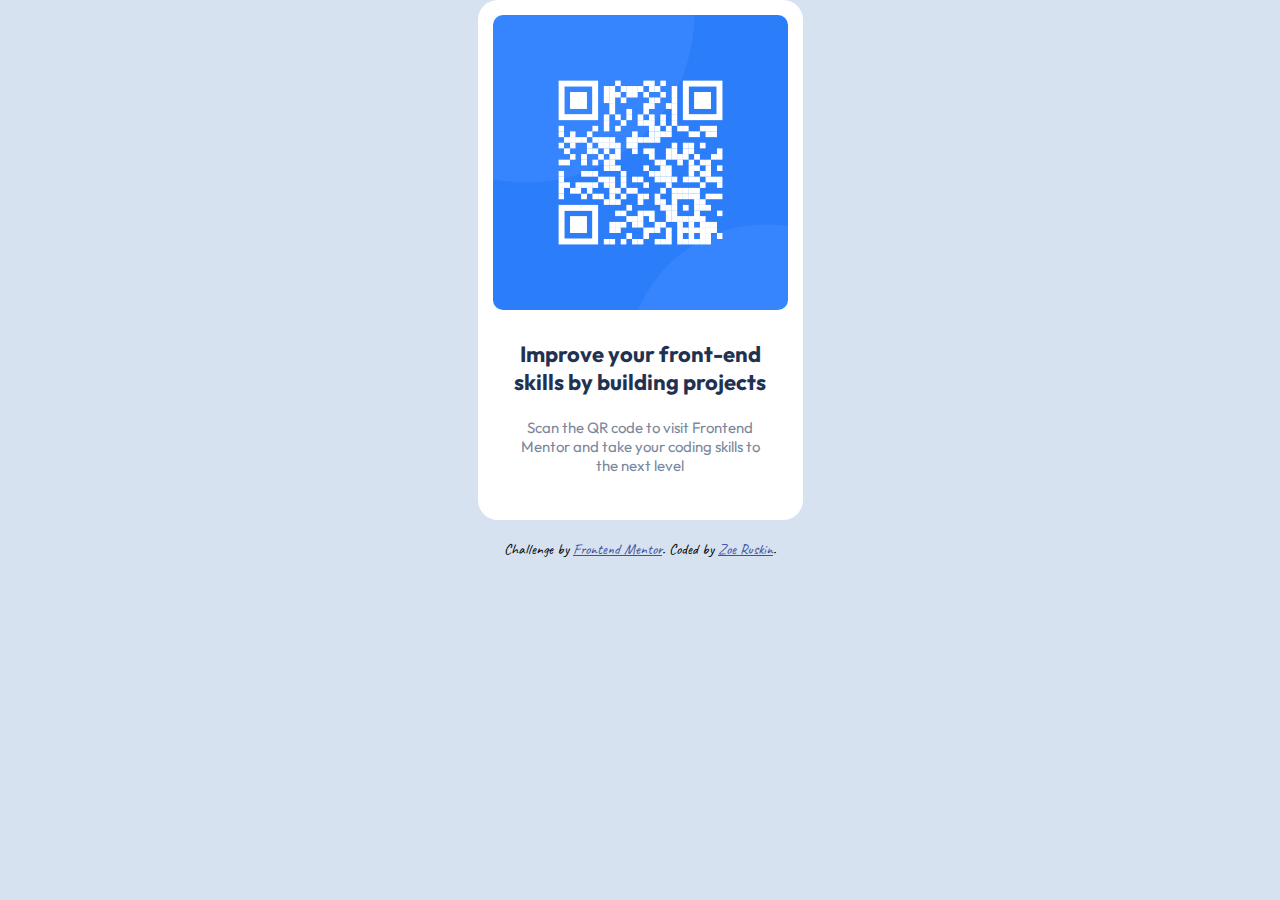
==== qr-code-component-main/index.html @ 8e834c34 "first commit" ====
<!DOCTYPE html>
<html lang="en">
<head>
  <meta charset="UTF-8">
  <meta name="viewport" content="width=device-width, initial-scale=1.0"> <!-- displays site properly based on user's device -->
  <link rel="stylesheet" type="text/css" href="styles.css" />

  <link rel="icon" type="image/png" sizes="32x32" href="./images/favicon-32x32.png">
  <link rel="preconnect" href="https://fonts.googleapis.com">
  <link rel="preconnect" href="https://fonts.gstatic.com" crossorigin>
  <link href="https://fonts.googleapis.com/css2?family=Outfit:wght@400;700&display=swap" rel="stylesheet">
  <link href="https://fonts.googleapis.com/css2?family=Caveat&display=swap" rel="stylesheet">
  
  <title>Frontend Mentor | QR code component</title>
</head>
<body>
  <div class="qr-container">
    <div class="content">

        <img src=".\images\image-qr-code.png" alt="QR code" class="qr-code">

      <div class="text-content">
        <h1>Improve your front-end skills by building projects</h1>
        <p >Scan the QR code to visit Frontend Mentor and take your coding skills to the next level</p>
      </div>

  </div>
</div>
  
  <div class="attribution">
    Challenge by <a href="https://www.frontendmentor.io?ref=challenge" target="_blank">Frontend Mentor</a>. 
    Coded by <a href="#">Zoe Ruskin</a>.
  </div>

</body>
</html>
---- qr-code-component-main/styles.css ----
html {
  box-sizing: border-box;
}
*,
*::before,
*::after {
  box-sizing: inherit;
}

* {
  margin: 0;
  padding: 0;
  }

:root {
  --white: hsl(0, 0%, 100%);
  --light-gray: hsl(212, 45%, 89%);
  --grayish-blue: hsl(220, 15%, 55%);
  --dark-blue: hsl(218, 44%, 22%);
  --p-text: 15px;
  --outfit: 'Outfit', sans-serif;
}

body {
  background-color: var(--light-gray);
}

.attribution { 
  font-size: 15px; 
  text-align: center; 
  font-family: 'Caveat', cursive;
  margin-top: 20px;
}
.attribution a { 
  color: hsl(228, 45%, 44%); 
}

.qr-container {
  display: flex;
  justify-content: center;
}

.content {
  display: flex;
  flex-direction: column;
  justify-content: center;
  width: 325px;
  background-color: var(--white);
  border-radius: 20px;
}

.qr-code {
  border-radius: 10px;
  margin: 15px 15px 0 15px;
}

.text-content {
  font-size: var(--p-text);
  font-family: var(--outfit);
  text-align: center;
  width: 78%;
  align-self: center;
  padding: 2em 0 3em;
  color: var(--grayish-blue)
}

.text-content h1 {
  font-weight: 700;
  font-size: 22px; 
  padding-bottom: 1em;
  color: var(--dark-blue)
}
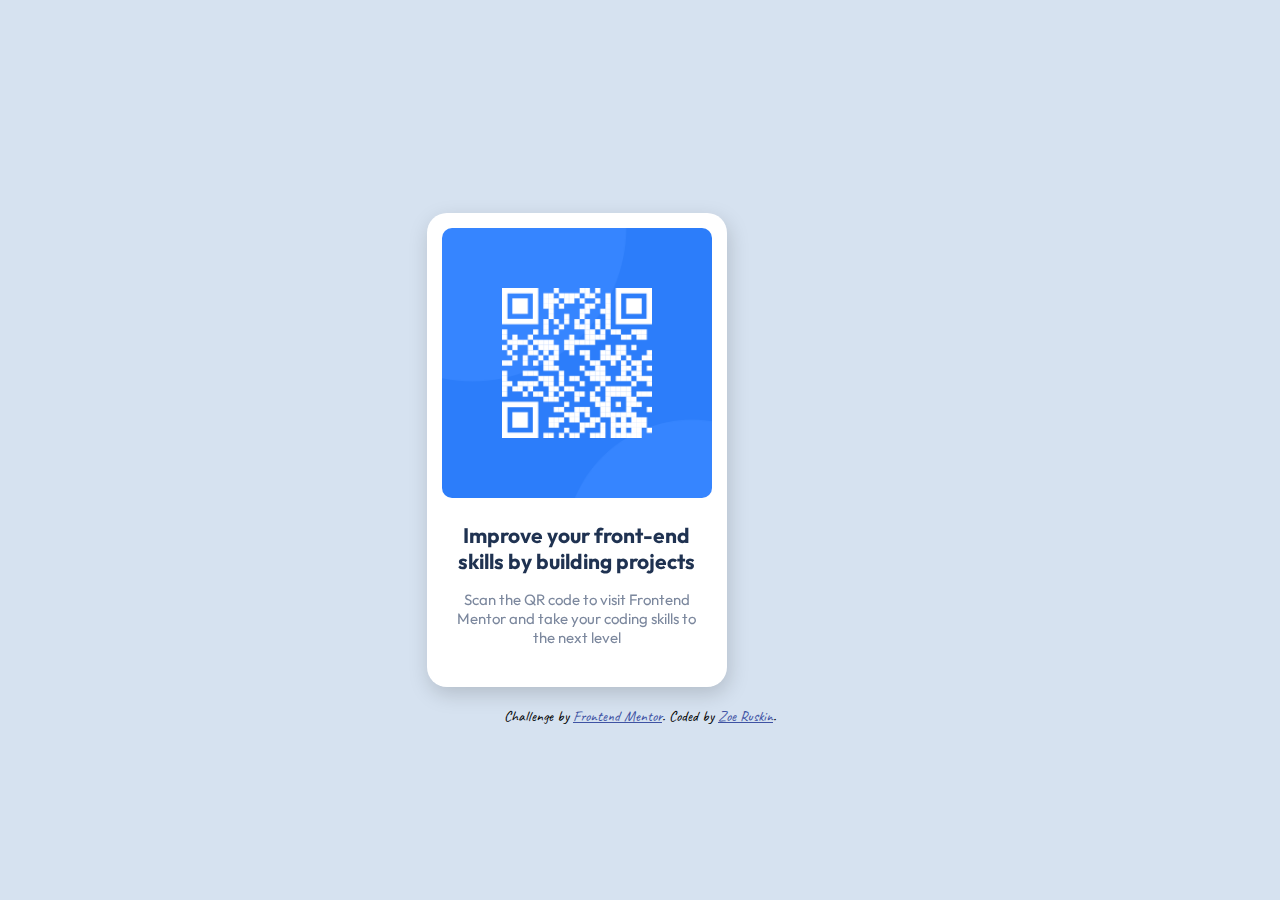
==== commit f3e4908f: "qr component but with grid" ====
--- a/qr-code-component-main/index.html
+++ b/qr-code-component-main/index.html
@@ -14,6 +14,7 @@
   <title>Frontend Mentor | QR code component</title>
 </head>
 <body>
+  <main>
   <div class="qr-container">
     <div class="content">
 
@@ -23,14 +24,14 @@
         <h1>Improve your front-end skills by building projects</h1>
         <p >Scan the QR code to visit Frontend Mentor and take your coding skills to the next level</p>
       </div>
-
   </div>
-</div>
-  
   <div class="attribution">
     Challenge by <a href="https://www.frontendmentor.io?ref=challenge" target="_blank">Frontend Mentor</a>. 
     Coded by <a href="#">Zoe Ruskin</a>.
   </div>
+</div>
+  
 
+</main>
 </body>
 </html>--- a/qr-code-component-main/styles.css
+++ b/qr-code-component-main/styles.css
@@ -3,9 +3,10 @@
 }
 *,
 *::before,
-*::after {
-  box-sizing: inherit;
+*::after {  box-sizing: inherit;
 }
+
+/* test notes */
 
 * {
   margin: 0;
@@ -23,9 +24,58 @@
 
 body {
   background-color: var(--light-gray);
+  min-height:100vh; 
 }
 
+.qr-container {
+  display: grid;
+  grid-template-columns: repeat(3, 1fr);
+  height: 100vh;
+  grid-template-rows: 1fr 1fr 1fr;
+}
+
+.content {
+  grid-column: 2 / 3;
+  grid-row: 2 / 3; 
+  background-color: var(--white);
+  border-radius: 20px;
+  max-height: 500px;
+  width: 300px;
+  display: flex;
+  flex-direction: column;
+  align-items: center;
+  font-family: var(--outfit);
+  filter: drop-shadow(2px 7px 10px rgba(0, 0, 0, 0.16));
+}
+
+
+.qr-code {
+  width: 90%;
+  margin: 15px 12px 24px;
+  border-radius: 10px;
+}
+
+.text-content {
+  text-align: center;
+  width: 81%;
+  padding: 0 0 2.5em;
+}
+
+.text-content h1 {
+  color: var(--dark-blue);
+  font-size: 21px;
+  padding-bottom: .75em;
+}
+
+.text-content p {
+  font-size: var(--p-text);
+  color: var(--grayish-blue);
+}
+
+
 .attribution { 
+  grid-column: 2 / 3;
+  grid-row: 3 / 4; 
   font-size: 15px; 
   text-align: center; 
   font-family: 'Caveat', cursive;
@@ -35,39 +85,3 @@
   color: hsl(228, 45%, 44%); 
 }
 
-.qr-container {
-  display: flex;
-  justify-content: center;
-}
-
-.content {
-  display: flex;
-  flex-direction: column;
-  justify-content: center;
-  width: 325px;
-  background-color: var(--white);
-  border-radius: 20px;
-}
-
-.qr-code {
-  border-radius: 10px;
-  margin: 15px 15px 0 15px;
-}
-
-.text-content {
-  font-size: var(--p-text);
-  font-family: var(--outfit);
-  text-align: center;
-  width: 78%;
-  align-self: center;
-  padding: 2em 0 3em;
-  color: var(--grayish-blue)
-}
-
-.text-content h1 {
-  font-weight: 700;
-  font-size: 22px; 
-  padding-bottom: 1em;
-  color: var(--dark-blue)
-}
-
